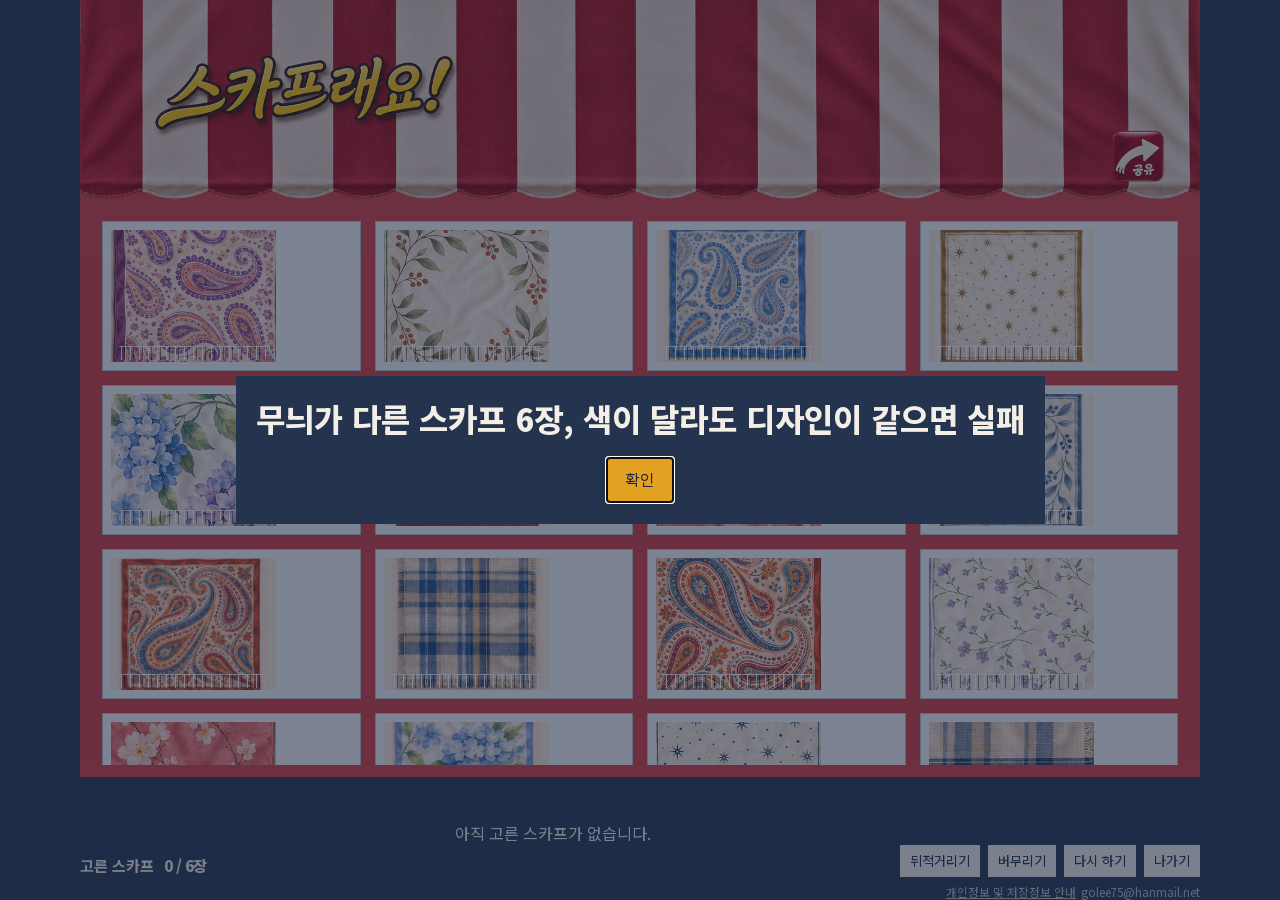
==== index.html @ 409aff07 "Show the scarf rule once before the first pick. Co-authored-by: Cursor <cursoragent@cursor.com>" ====
<!DOCTYPE html>
<html lang="ko">
<head>
  <meta charset="utf-8">
  <meta name="viewport" content="width=device-width, initial-scale=1">
  <title>스카프래요! 게임</title>
  <link rel="stylesheet" href="css/style.css">
</head>
<body data-hide-caption="color">
  <main class="table">
    <header class="intro">
      <button type="button" id="offer" aria-label="공유"><img src="images/share.png" alt=""></button>
      <div class="status">
        <p id="hint" class="hint" aria-live="polite"></p>
      </div>
    </header>

    <div id="grid" class="grid" role="group" aria-label="스카프 선택"></div>
  </main>

  <section class="tray" aria-label="선택한 스카프">
    <div id="result" class="result" aria-live="polite">
      <p id="result-title" class="result-title"></p>
      <p id="vendor-line" class="vendor-line"></p>
      <p id="dup-list" class="dup-list"></p>
    </div>
    <p id="notice" class="notice" aria-live="polite"></p>
    <div class="tray-row">
      <div class="tray-head">
        <h2 class="tray-title">고른 스카프</h2>
        <p id="count" class="count" aria-live="polite">0 / 6장</p>
      </div>
      <div id="tray" class="tray-list"></div>
      <div class="actions">
        <button type="button" id="rummage">뒤적거리기</button>
        <button type="button" id="pile">버무리기</button>
        <button type="button" id="retry">다시 하기</button>
        <button type="button" id="leave">나가기</button>
      </div>
    </div>
    <p class="page-mark"><a href="안내.html">개인정보 및 저장정보 안내</a><span>golee75@hanmail.net</span><span id="visit-count"></span></p>
  </section>

  <dialog id="rule-modal" aria-labelledby="rule-modal-message">
    <p id="rule-modal-message">무늬가 다른 스카프 6장, 색이 달라도 디자인이 같으면 실패</p>
    <button type="button" id="rule-modal-close">확인</button>
  </dialog>

  <dialog id="result-modal" aria-labelledby="result-modal-message">
    <p id="result-modal-message"></p>
    <button type="button" id="result-modal-close">확인</button>
  </dialog>

  <dialog id="note-modal" aria-labelledby="note-modal-message">
    <p id="note-modal-message"></p>
    <div class="note-actions">
      <button type="button" id="note-stay">확인</button>
      <button type="button" id="note-leave" hidden>다음에 올게요</button>
    </div>
  </dialog>

  <script src="js/data.js"></script>
  <script src="js/game.js"></script>
  <script src="js/main.js"></script>
</body>
</html>
---- css/style.css ----
:root {
  --ink: #1a2744;
  --indigo: #24344f;
  --linen: #d23b3b;
  --paper: #f4f7f4;
  --saffron: #e2a120;
  --saffron-deep: #8a5e0a;
  --madder: #b4332a;
  --pass: #1f6b45;
  --focus: #1a2744;
  --tray-focus: #f4c95d;
}

* { box-sizing: border-box; }

@font-face {
  font-family: "Noto Sans KR";
  src: url("../fonts/NotoSansKR-VF.ttf") format("truetype");
  font-weight: 100 900;
  font-display: swap;
}

html,
body { height: 100%; }

body {
  margin: 0;
  height: 100dvh;
  display: flex;
  flex-direction: column;
  overflow: hidden;
  background: var(--indigo);
  color: var(--ink);
  font-family: "Noto Sans KR", sans-serif;
  line-height: 1.45;
}

button { font: inherit; }

.table {
  width: min(1120px, 100%);
  margin: 0 auto;
  padding: 0 22px 12px;
  background: var(--linen);
  flex: 1 1 auto;
  min-height: 0;
  display: flex;
  flex-direction: column;
  overflow: hidden;
}

h1 {
  margin: 0.575em 0 0;
  font-size: clamp(1.8rem, 3vw, 2.6rem);
  font-weight: 800;
  letter-spacing: -0.04em;
  line-height: 1.15;
}

.count {
  margin: 0;
  font-size: 0.95rem;
  font-weight: 800;
  letter-spacing: -0.04em;
  line-height: 1;
  font-variant-numeric: tabular-nums;
}

.status { min-height: 0; }

.hint:empty { display: none; }

.hint,
.notice {
  margin: 8px 0 0;
}

.notice {
  min-height: 1.4em;
  margin: 0 0 8px;
  color: #ffb4ae;
  font-weight: 700;
}

.notice:empty { display: none; }

.intro {
  position: relative;
  flex: 0 0 auto;
  margin: 0 -22px 0;
}

#offer {
  position: absolute;
  z-index: 1;
  right: 3.2%;
  top: auto;
  bottom: 10%;
  width: 52px;
  height: 52px;
  min-height: 0;
  padding: 0;
  border: 0;
  background: transparent;
  line-height: 0;
  cursor: pointer;
}

#offer img {
  display: block;
  width: 100%;
  height: 100%;
}

#offer:focus-visible {
  outline: 3px solid var(--focus);
  outline-offset: 2px;
}

.intro::before {
  content: "";
  display: block;
  aspect-ratio: 2099 / 380;
  background: url("../images/top1.png") center / 100% 100% no-repeat;
}

.grid {
  display: grid;
  grid-template-columns: repeat(2, minmax(0, 1fr));
  gap: 14px;
  margin-top: 18px;
  flex: 1 1 auto;
  min-height: 0;
  overflow: auto;
}

.grid.is-piled {
  display: block;
  position: relative;
}

.grid.is-sliding {
  overflow: visible;
}

.grid.is-piled .scarf-card {
  position: absolute;
  width: 42%;
  max-width: 240px;
}

.scarf-card {
  display: flex;
  flex-direction: column;
  gap: 8px;
  width: 100%;
  margin: 0;
  padding: 8px;
  border: 1px solid rgba(26, 39, 68, 0.28);
  background: var(--paper);
  color: inherit;
  text-align: left;
  cursor: pointer;
  box-shadow: inset 0 0 0 0 transparent;
}

.scarf-card:focus-visible,
.actions button:focus-visible {
  outline: 3px solid var(--focus);
  outline-offset: 3px;
}

.scarf-card[aria-pressed="true"] {
  background: #fff4d6;
  box-shadow: inset 0 0 0 3px var(--saffron);
}

.scarf-card.is-duplicate {
  background: #fdeceb;
  box-shadow: inset 0 0 0 3px var(--madder);
}

.scarf-card:disabled {
  cursor: default;
}

.scarf-face {
  position: relative;
  display: block;
  min-height: 132px;
  aspect-ratio: 5 / 4;
  background-color: var(--scarf-color);
  overflow: hidden;
  box-shadow:
    inset 0 0 0 5px rgba(255, 255, 255, 0.28),
    inset 0 0 0 7px rgba(0, 0, 0, 0.22);
}

.scarf-face::before {
  content: "";
  position: absolute;
  inset: 8px 8px 18px;
  border: 1px dashed rgba(255, 255, 255, 0.72);
  box-shadow: 0 0 0 1px rgba(0, 0, 0, 0.22);
  background-image:
    linear-gradient(115deg, transparent 0 42%, rgba(255, 255, 255, 0.16) 42% 46%, transparent 46% 100%),
    repeating-linear-gradient(90deg, rgba(255, 255, 255, 0.08) 0 1px, transparent 1px 3px),
    repeating-linear-gradient(0deg, rgba(0, 0, 0, 0.06) 0 1px, transparent 1px 3px);
  pointer-events: none;
}

.scarf-face::after {
  content: "";
  position: absolute;
  left: 8px;
  right: 8px;
  bottom: 2px;
  height: 14px;
  background:
    linear-gradient(rgba(255, 255, 255, 0.8), rgba(255, 255, 255, 0.8)) top / 100% 1px no-repeat,
    repeating-linear-gradient(
      90deg,
      transparent 0 2px,
      rgba(255, 255, 255, 0.92) 2px 3px,
      transparent 3px 5px,
      rgba(0, 0, 0, 0.45) 5px 6px,
      transparent 6px 9px
    );
  pointer-events: none;
}

.scarf-face img {
  position: absolute;
  inset: 0;
  width: 100%;
  height: 100%;
  object-fit: cover;
}

.scarf-face img[data-turn="90"] { transform: rotate(90deg) scale(1.3); }
.scarf-face img[data-turn="180"] { transform: rotate(180deg); }
.scarf-face img[data-turn="270"] { transform: rotate(270deg) scale(1.3); }

.scarf-face[data-design]:has(img) {
  background-image: none;
}

.check {
  position: absolute;
  top: 8px;
  right: 8px;
  z-index: 2;
  width: 28px;
  height: 28px;
  display: none;
  place-items: center;
  background: var(--saffron);
  color: var(--ink);
  font-weight: 800;
  line-height: 28px;
  text-align: center;
}

.scarf-card[aria-pressed="true"] .check { display: grid; }

.scarf-meta { display: block; }

.scarf-color {
  font-size: 0.95rem;
  font-weight: 700;
}

.dup-flag {
  color: var(--madder);
  font-size: 0.92rem;
  font-weight: 800;
}

.scarf-face[data-design="stripe"] {
  background-image: repeating-linear-gradient(
    90deg,
    rgba(255, 255, 255, 0.5) 0 12px,
    rgba(0, 0, 0, 0.22) 12px 24px
  );
}

.scarf-face[data-design="wave"] {
  background-image:
    radial-gradient(ellipse 120% 46% at 50% 18%, rgba(255, 255, 255, 0.55) 0 42%, transparent 44%),
    radial-gradient(ellipse 120% 46% at 50% 52%, rgba(255, 255, 255, 0.4) 0 42%, transparent 44%),
    radial-gradient(ellipse 120% 46% at 50% 86%, rgba(0, 0, 0, 0.2) 0 42%, transparent 44%);
}

.scarf-face[data-design="dot"] {
  background-image: radial-gradient(circle, rgba(255, 255, 255, 0.85) 2.5px, transparent 3.2px);
  background-size: 16px 16px;
}

.scarf-face[data-design="check"] {
  background-image:
    repeating-linear-gradient(0deg, rgba(255, 255, 255, 0.45) 0 16px, transparent 16px 32px),
    repeating-linear-gradient(90deg, rgba(0, 0, 0, 0.22) 0 16px, transparent 16px 32px);
}

.scarf-face[data-design="floral"] {
  background-image:
    radial-gradient(circle at 22% 28%, rgba(255, 255, 255, 0.8) 0 9px, transparent 11px),
    radial-gradient(circle at 72% 34%, rgba(255, 255, 255, 0.75) 0 13px, transparent 15px),
    radial-gradient(circle at 38% 74%, rgba(255, 255, 255, 0.7) 0 11px, transparent 13px),
    radial-gradient(circle at 78% 78%, rgba(0, 0, 0, 0.25) 0 8px, transparent 10px);
}

.scarf-face[data-design="leaf"] {
  background-image: repeating-linear-gradient(
    118deg,
    rgba(255, 255, 255, 0.5) 0 8px,
    transparent 8px 16px,
    rgba(0, 0, 0, 0.2) 16px 20px
  );
}

.scarf-face[data-design="diamond"] {
  background-image:
    repeating-linear-gradient(45deg, transparent 0 12px, rgba(255, 255, 255, 0.55) 12px 14px, transparent 14px 26px),
    repeating-linear-gradient(-45deg, transparent 0 12px, rgba(0, 0, 0, 0.28) 12px 14px, transparent 14px 26px);
}

.scarf-face[data-design="arc"] {
  background-image: repeating-radial-gradient(
    circle at 0 100%,
    transparent 0 7px,
    rgba(255, 255, 255, 0.65) 7px 9px,
    transparent 9px 16px
  );
}

.scarf-face[data-design="ring"] {
  background-image: repeating-radial-gradient(
    circle at 50% 50%,
    transparent 0 8px,
    rgba(255, 255, 255, 0.7) 8px 11px,
    transparent 11px 20px
  );
}

.scarf-face[data-design="cross"] {
  background-image:
    repeating-linear-gradient(0deg, transparent 0 16px, rgba(255, 255, 255, 0.6) 16px 20px, transparent 20px 36px),
    repeating-linear-gradient(90deg, transparent 0 16px, rgba(0, 0, 0, 0.28) 16px 20px, transparent 20px 36px);
}

.scarf-face[data-design="scale"] {
  background-image:
    radial-gradient(circle at 15% 25%, rgba(255, 255, 255, 0.6) 0 16px, transparent 18px),
    radial-gradient(circle at 65% 25%, rgba(255, 255, 255, 0.45) 0 16px, transparent 18px),
    radial-gradient(circle at 40% 58%, rgba(0, 0, 0, 0.22) 0 16px, transparent 18px),
    radial-gradient(circle at 90% 58%, rgba(255, 255, 255, 0.45) 0 16px, transparent 18px),
    radial-gradient(circle at 15% 90%, rgba(255, 255, 255, 0.4) 0 16px, transparent 18px);
}

.scarf-face[data-design="hstripe"] {
  background-image: repeating-linear-gradient(
    0deg,
    rgba(255, 255, 255, 0.5) 0 10px,
    rgba(0, 0, 0, 0.22) 10px 20px
  );
}

.scarf-face[data-design="speck"] {
  background-image: radial-gradient(circle, rgba(255, 255, 255, 0.9) 1.2px, transparent 1.8px);
  background-size: 8px 8px;
}

.scarf-face[data-design="ripple"] {
  background-image:
    radial-gradient(ellipse 130% 28% at 50% 12%, rgba(255, 255, 255, 0.55) 0 40%, transparent 42%),
    radial-gradient(ellipse 130% 28% at 50% 38%, rgba(255, 255, 255, 0.35) 0 40%, transparent 42%),
    radial-gradient(ellipse 130% 28% at 50% 64%, rgba(0, 0, 0, 0.18) 0 40%, transparent 42%),
    radial-gradient(ellipse 130% 28% at 50% 90%, rgba(255, 255, 255, 0.4) 0 40%, transparent 42%);
}

.scarf-face[data-design="slash"] {
  background-image: repeating-linear-gradient(
    45deg,
    rgba(255, 255, 255, 0.55) 0 8px,
    rgba(0, 0, 0, 0.2) 8px 16px
  );
}

.scarf-face[data-design="brick"] {
  background-image:
    linear-gradient(rgba(0, 0, 0, 0.28) 2px, transparent 2px),
    linear-gradient(90deg, rgba(255, 255, 255, 0.5) 2px, transparent 2px);
  background-size: 28px 16px, 28px 16px;
  background-position: 0 0, 14px 8px;
}

.tray {
  position: static;
  flex: 0 0 auto;
  z-index: 2;
  background: var(--indigo);
  color: #f4efe6;
  padding: 14px max(18px, calc((100vw - 1120px) / 2)) var(--shelf-bottom, 0px);
}

.tray-head {
  display: flex;
  align-items: baseline;
  gap: 10px;
}

.tray-title {
  margin: 0;
  font-size: 0.95rem;
  font-weight: 700;
}

.tray-row {
  display: flex;
  flex-direction: column;
  gap: 12px;
}

.page-mark {
  margin: 8px 0 0;
  text-align: right;
  font-size: 0.72rem;
  font-weight: 400;
  line-height: 1.3;
  color: rgba(244, 239, 230, 0.72);
}

.page-mark a {
  color: inherit;
  margin-right: 0.45em;
}

.page-mark span + span:not(:empty) {
  margin-left: 0.45em;
}

.tray-list {
  display: flex;
  gap: 8px;
  overflow-x: auto;
  min-height: 86px;
  align-items: stretch;
}

.tray-empty {
  margin: 0;
  align-self: center;
  width: 100%;
  text-align: center;
}

.tray-empty .idle-line {
  display: block;
  margin-top: 4px;
}

.tray .scarf-card {
  width: 92px;
  flex: 0 0 auto;
  background: #f7fbf8;
  color: var(--ink);
}

.tray .scarf-face {
  min-height: 64px;
  aspect-ratio: 1;
}

.tray .scarf-face::before {
  inset: 4px 4px 10px;
}

.tray .scarf-face::after {
  left: 4px;
  right: 4px;
  bottom: 1px;
  height: 8px;
}

.result {
  min-height: 0;
}

.result-title,
.vendor-line,
.dup-list {
  margin: 0;
}

.result-title:empty,
.vendor-line:empty,
.dup-list:empty {
  display: none;
}

.result-title {
  font-size: 1.25rem;
  font-weight: 800;
}

.result.is-success .result-title { color: #b7ebc9; }
.result.is-fail .result-title { color: #ffb4ae; }

.vendor-line,
.dup-list { margin-top: 4px; }

.dup-list { font-weight: 700; }

.actions {
  display: flex;
  flex-wrap: nowrap;
  align-items: flex-start;
  gap: 8px;
  margin-bottom: calc(-32px * var(--button-drop, 0));
  transform: translateY(calc(12px * var(--button-drop, 0)));
}

.actions button {
  min-height: 32px;
  padding: 0 10px;
  border: 0;
  background: #f4efe6;
  color: var(--ink);
  font-size: 0.82rem;
  cursor: pointer;
}

.actions button:disabled {
  opacity: 0.45;
  cursor: not-allowed;
}

.tray button:focus-visible {
  outline: 3px solid var(--tray-focus);
  outline-offset: 3px;
}

@media (min-width: 640px) and (max-width: 1023px) {
  .grid { grid-template-columns: repeat(3, minmax(0, 1fr)); }
}

@media (min-width: 1024px) {
  .grid { grid-template-columns: repeat(4, minmax(0, 1fr)); }
  .tray-row {
    flex-direction: row;
    align-items: flex-end;
  }
  .tray-list { flex: 1; }
  .actions { flex: 0 0 auto; }
}

@media (max-width: 639px) {
  .table { margin: 0; padding: 0 14px 12px; }
  .actions {
    flex-wrap: nowrap;
    margin-bottom: calc(-30px * var(--button-drop, 0));
    transform: translateY(calc(12px * var(--button-drop, 0)));
  }
  .actions button {
    flex: 1 1 auto;
    min-height: 30px;
    padding: 0 6px;
    font-size: 0.75rem;
    white-space: nowrap;
  }
  #offer {
    width: 40px;
    height: 40px;
    bottom: 4%;
  }
  .tray .scarf-card { width: 104px; }
  .tray .scarf-face { min-height: 52px; }
  .tray .dup-flag {
    font-size: 0.75rem;
    white-space: nowrap;
  }
}

#result-modal,
#rule-modal,
#note-modal {
  position: fixed;
  inset: 0;
  z-index: 30;
  width: min(max-content, calc(100vw - 24px));
  max-width: calc(100vw - 24px);
  height: max-content;
  max-height: calc(100dvh - 24px);
  margin: auto;
  border: 0;
  padding: 22px 20px;
  overflow: auto;
  background: var(--indigo);
  color: #f4efe6;
  text-align: center;
}

#result-modal::backdrop,
#rule-modal::backdrop,
#note-modal::backdrop {
  background: rgba(26, 39, 68, 0.55);
}

#result-modal p,
#rule-modal p,
#note-modal p {
  margin: 0 0 16px;
  font-size: clamp(1.05rem, 4.6vw, 2rem);
  font-weight: 800;
  line-height: 1.35;
  word-break: keep-all;
  overflow-wrap: break-word;
}

#result-modal button,
#rule-modal button,
#note-modal button {
  min-height: 44px;
  padding: 0 18px;
  border: 0;
  background: var(--saffron);
  color: var(--ink);
  cursor: pointer;
}

#note-modal .note-actions {
  display: flex;
  flex-wrap: wrap;
  justify-content: center;
  gap: 8px;
}

#note-modal.is-cloth {
  width: min(92vw, calc((100dvh - 32px) * 2172 / 329));
  max-width: calc(100vw - 24px);
  aspect-ratio: 2172 / 329;
  height: auto;
  padding: 6% 14%;
  overflow: hidden;
  background: transparent url("../images/back.png") center / 100% 100% no-repeat;
  color: var(--ink);
}

#note-modal.is-cloth p {
  margin: 0;
  font-size: clamp(0.82rem, 2.4vw, 1.35rem);
}

#note-modal.is-cloth .note-actions {
  display: none;
}

@media (prefers-reduced-motion: reduce) {
  * { scroll-behavior: auto; }
}

body.sheet {
  height: auto;
  min-height: 100dvh;
  display: block;
  overflow: auto;
  background: var(--paper);
  color: var(--ink);
}

.sheet-main {
  width: min(720px, 100%);
  margin: 0 auto;
  padding: 28px 22px 48px;
}

.sheet-main h1 {
  margin: 0 0 0.8em;
  font-size: 1.45rem;
  letter-spacing: -0.03em;
}

.sheet-main h2 {
  margin: 1.4em 0 0.45em;
  font-size: 1.05rem;
}

.sheet-main p,
.sheet-main li {
  margin: 0.45em 0;
  font-size: 0.95rem;
}

.sheet-main a {
  color: var(--indigo);
}

.sheet-back {
  display: inline-block;
  margin: 0 0 1.2em;
}
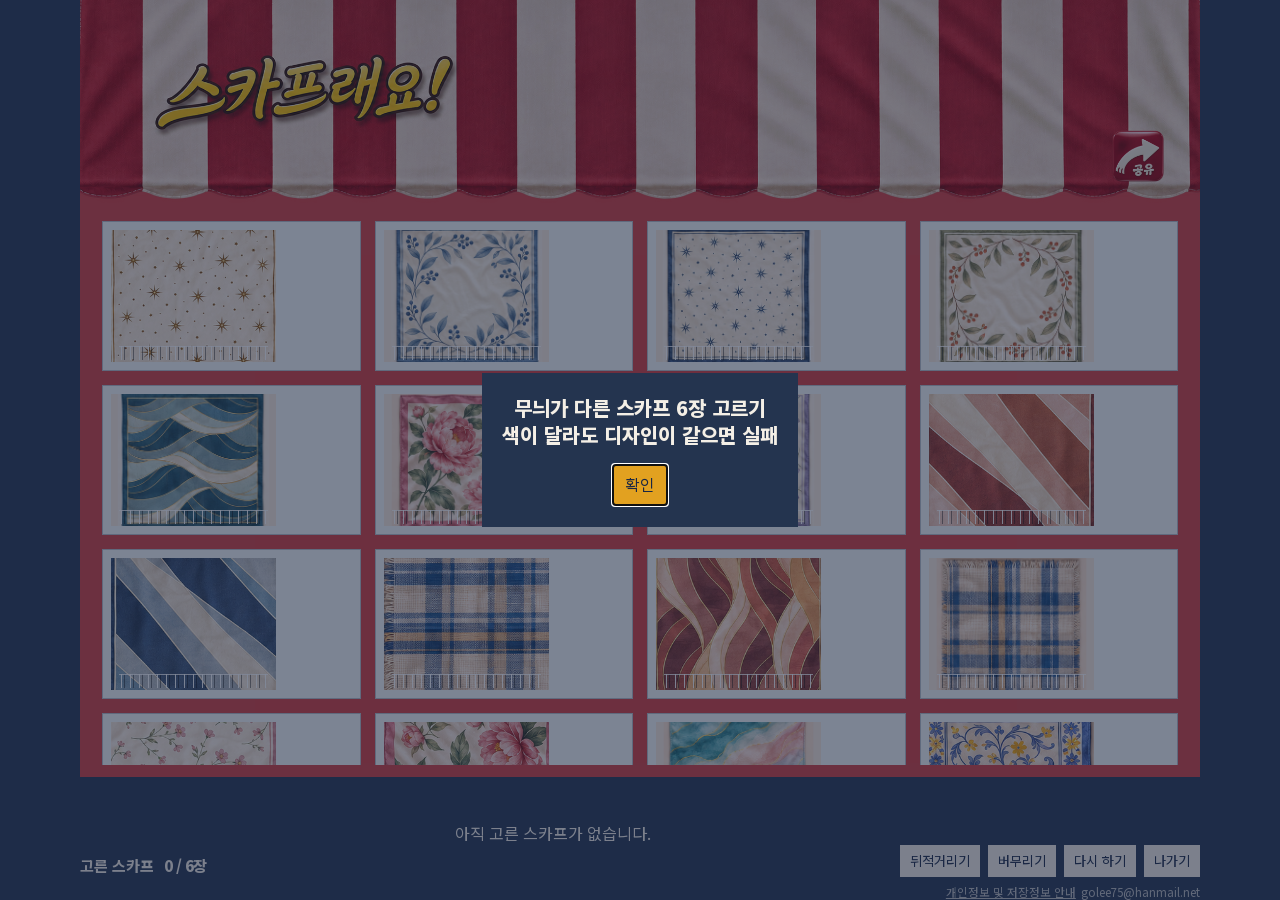
==== commit 3b1bdfae: "Scale cloth lines up and the opening rule down. Co-authored-by: Cursor <cursoragent@cursor.com>" ====
--- a/index.html
+++ b/index.html
@@ -42,7 +42,7 @@
   </section>
 
   <dialog id="rule-modal" aria-labelledby="rule-modal-message">
-    <p id="rule-modal-message">무늬가 다른 스카프 6장, 색이 달라도 디자인이 같으면 실패</p>
+    <p id="rule-modal-message">무늬가 다른 스카프 6장 고르기<br>색이 달라도 디자인이 같으면 실패</p>
     <button type="button" id="rule-modal-close">확인</button>
   </dialog>
 
--- a/css/style.css
+++ b/css/style.css
@@ -637,6 +637,7 @@
 }
 
 #note-modal.is-cloth {
+  container-type: inline-size;
   width: min(92vw, calc((100dvh - 32px) * 2172 / 329));
   max-width: calc(100vw - 24px);
   aspect-ratio: 2172 / 329;
@@ -649,7 +650,18 @@
 
 #note-modal.is-cloth p {
   margin: 0;
-  font-size: clamp(0.82rem, 2.4vw, 1.35rem);
+  font-size: clamp(1rem, 2.8cqw, 2.4rem);
+}
+
+#rule-modal p {
+  font-size: clamp(0.85rem, 2.6vw, 1.25rem);
+}
+
+#rule-modal button {
+  min-height: 0;
+  height: clamp(32px, 4.5vh, 40px);
+  padding: 0 12px;
+  font-size: clamp(0.8rem, 2.2vw, 1rem);
 }
 
 #note-modal.is-cloth .note-actions {
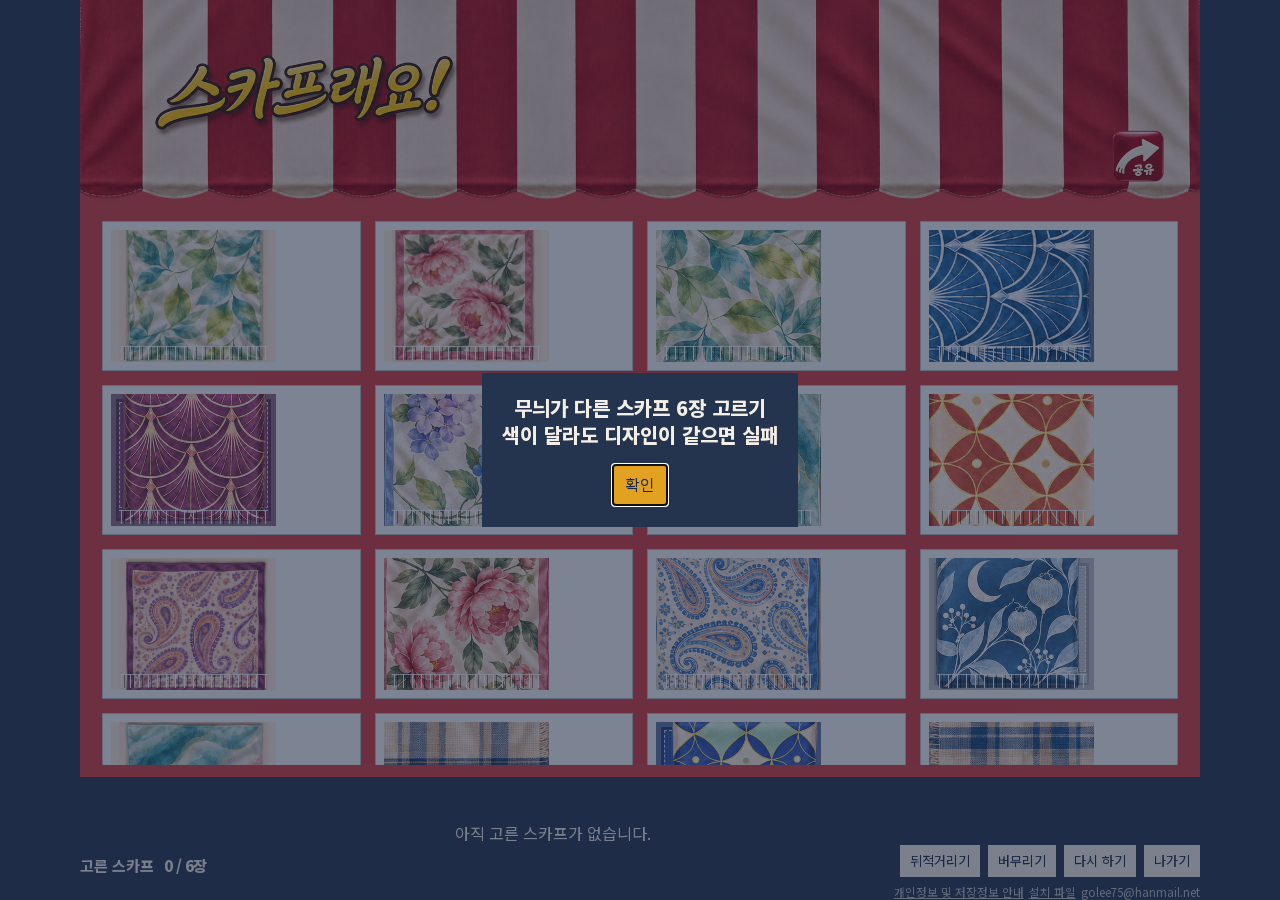
==== commit e297d8bd: "Show checkout before the shopkeeper line and link the install file. A cleared tray gets a short note" ====
--- a/index.html
+++ b/index.html
@@ -38,7 +38,7 @@
         <button type="button" id="leave">나가기</button>
       </div>
     </div>
-    <p class="page-mark"><a href="안내.html">개인정보 및 저장정보 안내</a><span>golee75@hanmail.net</span><span id="visit-count"></span></p>
+    <p class="page-mark"><a href="안내.html">개인정보 및 저장정보 안내</a><a id="install" href="https://scarfgame.vercel.app/scarf-20261110-085141.apk">설치 파일</a><span>golee75@hanmail.net</span><span id="visit-count"></span></p>
   </section>
 
   <dialog id="rule-modal" aria-labelledby="rule-modal-message">
--- a/css/style.css
+++ b/css/style.css
@@ -636,23 +636,6 @@
   gap: 8px;
 }
 
-#note-modal.is-cloth {
-  container-type: inline-size;
-  width: min(92vw, calc((100dvh - 32px) * 2172 / 329));
-  max-width: calc(100vw - 24px);
-  aspect-ratio: 2172 / 329;
-  height: auto;
-  padding: 6% 14%;
-  overflow: hidden;
-  background: transparent url("../images/back.png") center / 100% 100% no-repeat;
-  color: var(--ink);
-}
-
-#note-modal.is-cloth p {
-  margin: 0;
-  font-size: clamp(1rem, 2.8cqw, 2.4rem);
-}
-
 #rule-modal p {
   font-size: clamp(0.85rem, 2.6vw, 1.25rem);
 }
@@ -662,10 +645,6 @@
   height: clamp(32px, 4.5vh, 40px);
   padding: 0 12px;
   font-size: clamp(0.8rem, 2.2vw, 1rem);
-}
-
-#note-modal.is-cloth .note-actions {
-  display: none;
 }
 
 @media (prefers-reduced-motion: reduce) {
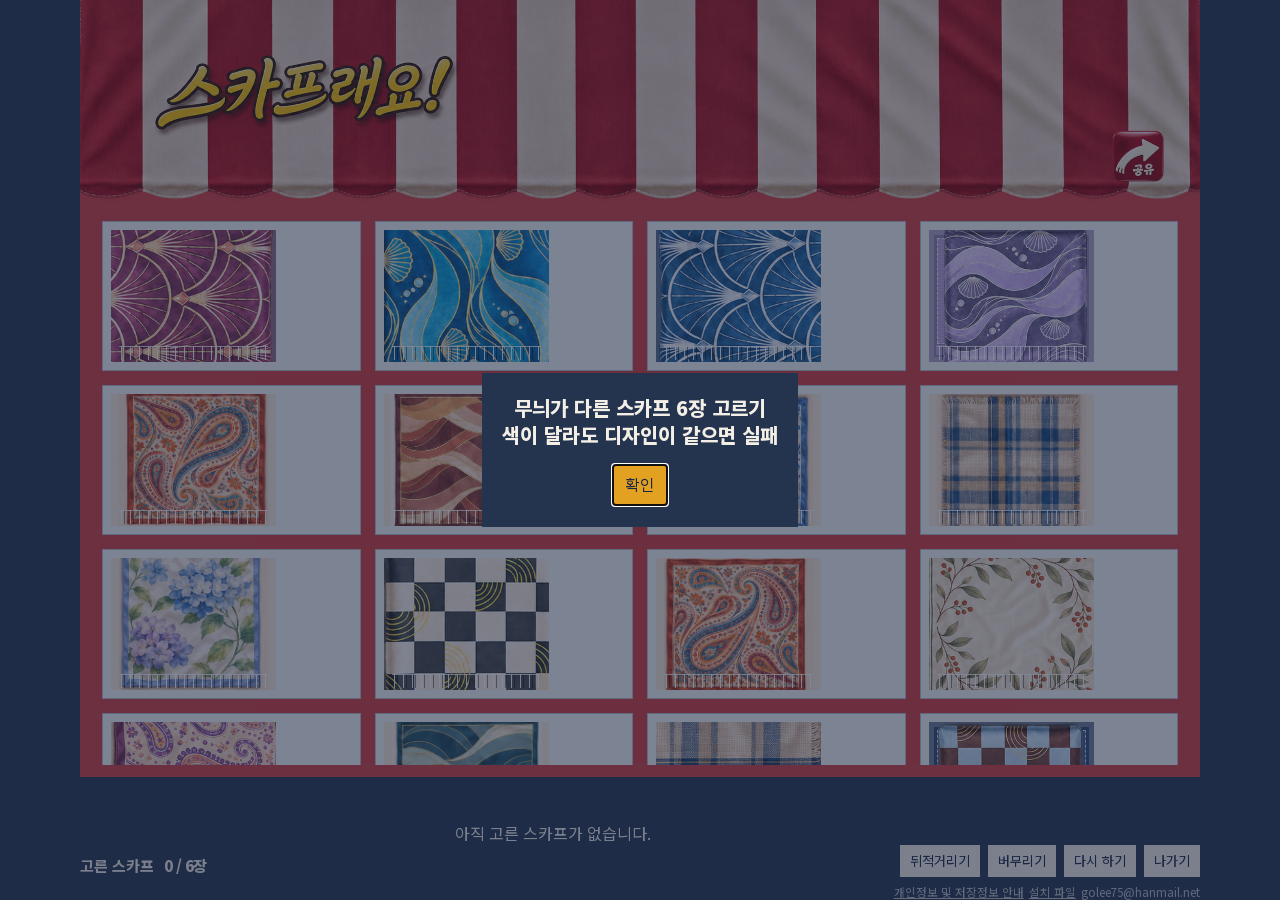
==== commit 3fbc455f: "Let the checkout line move on by itself. The success note waits two seconds, then shows the shopkeep" ====
--- a/index.html
+++ b/index.html
@@ -38,7 +38,7 @@
         <button type="button" id="leave">나가기</button>
       </div>
     </div>
-    <p class="page-mark"><a href="안내.html">개인정보 및 저장정보 안내</a><a id="install" href="https://scarfgame.vercel.app/scarf-20261110-085141.apk">설치 파일</a><span>golee75@hanmail.net</span><span id="visit-count"></span></p>
+    <p class="page-mark"><a href="안내.html">개인정보 및 저장정보 안내</a><a id="install" href="https://scarfgame.vercel.app/scarf-20261110-093931.apk">설치 파일</a><span>golee75@hanmail.net</span><span id="visit-count"></span></p>
   </section>
 
   <dialog id="rule-modal" aria-labelledby="rule-modal-message">
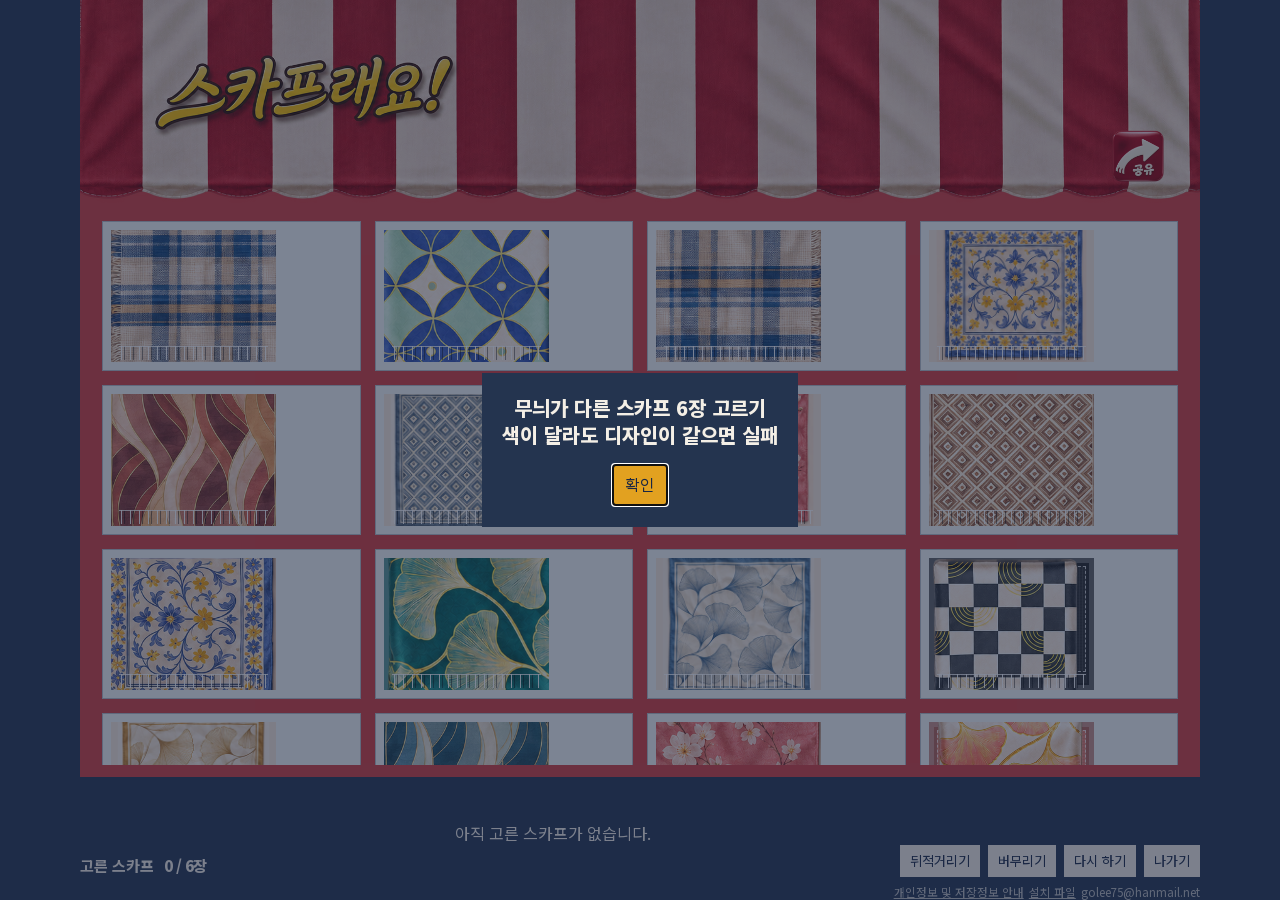
==== commit ac10e741: "Show a person under the shelf for each open page. Co-authored-by: Cursor <cursoragent@cursor.com>" ====
--- a/index.html
+++ b/index.html
@@ -16,6 +16,7 @@
     </header>
 
     <div id="grid" class="grid" role="group" aria-label="스카프 선택"></div>
+    <div id="aisle" class="aisle" hidden></div>
   </main>
 
   <section class="tray" aria-label="선택한 스카프">
@@ -38,7 +39,7 @@
         <button type="button" id="leave">나가기</button>
       </div>
     </div>
-    <p class="page-mark"><a href="안내.html">개인정보 및 저장정보 안내</a><a id="install" href="https://scarfgame.vercel.app/scarf-20261110-093931.apk">설치 파일</a><span>golee75@hanmail.net</span><span id="visit-count"></span></p>
+    <p class="page-mark"><a href="안내.html">개인정보 및 저장정보 안내</a><a id="install" href="https://scarfgame.vercel.app/scarf-20261122-203928.apk">설치 파일</a><span>golee75@hanmail.net</span><span id="visit-count"></span></p>
   </section>
 
   <dialog id="rule-modal" aria-labelledby="rule-modal-message">
--- a/css/style.css
+++ b/css/style.css
@@ -141,6 +141,54 @@
 
 .grid.is-sliding {
   overflow: visible;
+}
+
+.aisle {
+  flex: 0 0 auto;
+  display: flex;
+  align-items: flex-end;
+  gap: 8px;
+  margin: 8px 0 0;
+}
+
+.aisle[hidden] { display: none; }
+
+.aisle-person {
+  position: relative;
+  width: 18px;
+  height: 28px;
+  flex: 0 0 auto;
+}
+
+.aisle-person::before {
+  content: "";
+  position: absolute;
+  left: 3px;
+  top: 0;
+  width: 12px;
+  height: 12px;
+  border-radius: 50%;
+  background: var(--paper);
+}
+
+.aisle-person::after {
+  content: "";
+  position: absolute;
+  left: 0;
+  bottom: 0;
+  width: 18px;
+  height: 14px;
+  border-radius: 8px 8px 3px 3px;
+  background: var(--saffron);
+}
+
+.aisle-more {
+  margin: 0 0 2px;
+  color: var(--paper);
+  font-size: 0.85rem;
+  font-weight: 800;
+  font-variant-numeric: tabular-nums;
+  line-height: 1;
 }
 
 .grid.is-piled .scarf-card {
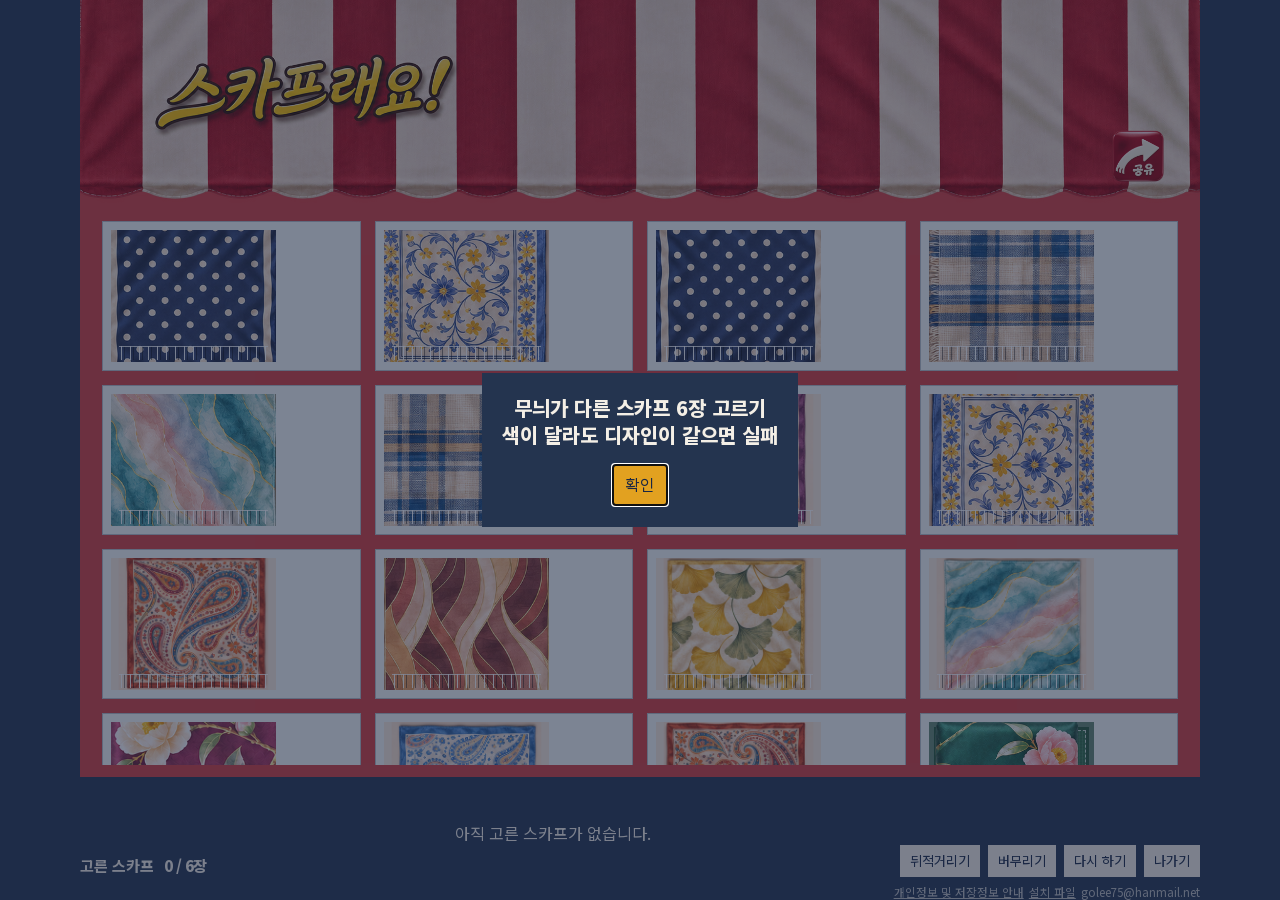
==== commit 8bc8f421: "Draw taller shelf figures with two outlines. Co-authored-by: Cursor <cursoragent@cursor.com>" ====
--- a/index.html
+++ b/index.html
@@ -39,7 +39,7 @@
         <button type="button" id="leave">나가기</button>
       </div>
     </div>
-    <p class="page-mark"><a href="안내.html">개인정보 및 저장정보 안내</a><a id="install" href="https://scarfgame.vercel.app/scarf-20261122-203928.apk">설치 파일</a><span>golee75@hanmail.net</span><span id="visit-count"></span></p>
+    <p class="page-mark"><a href="안내.html">개인정보 및 저장정보 안내</a><a id="install" href="https://scarfgame.vercel.app/scarf-20261122-205706.apk">설치 파일</a><span>golee75@hanmail.net</span><span id="visit-count"></span></p>
   </section>
 
   <dialog id="rule-modal" aria-labelledby="rule-modal-message">
--- a/css/style.css
+++ b/css/style.css
@@ -147,7 +147,7 @@
   flex: 0 0 auto;
   display: flex;
   align-items: flex-end;
-  gap: 8px;
+  gap: 4px;
   margin: 8px 0 0;
 }
 
@@ -155,40 +155,97 @@
 
 .aisle-person {
   position: relative;
-  width: 18px;
-  height: 28px;
+  width: 28px;
+  height: 46px;
   flex: 0 0 auto;
 }
 
-.aisle-person::before {
-  content: "";
+.aisle-head,
+.aisle-arm,
+.aisle-shoulder,
+.aisle-body,
+.aisle-leg,
+.aisle-hem {
   position: absolute;
-  left: 3px;
+  display: block;
+}
+
+.aisle-head {
+  left: 32%;
   top: 0;
-  width: 12px;
-  height: 12px;
+  width: 36%;
+  height: 24%;
   border-radius: 50%;
   background: var(--paper);
 }
 
-.aisle-person::after {
-  content: "";
-  position: absolute;
-  left: 0;
+.aisle-arm {
+  top: 28%;
+  width: 14%;
+  height: 30%;
+  border-radius: 40%;
+  background: var(--paper);
+}
+
+.aisle-arm-left { left: 4%; }
+
+.aisle-arm-right { right: 4%; }
+
+.aisle-shoulder {
+  left: 16%;
+  top: 24%;
+  width: 68%;
+  height: 16%;
+  border-radius: 40%;
+  background: var(--saffron);
+}
+
+.aisle-body {
+  left: 30%;
+  top: 32%;
+  width: 40%;
+  height: 24%;
+  border-radius: 30% 30% 16% 16%;
+  background: var(--saffron);
+}
+
+.aisle-leg {
   bottom: 0;
-  width: 18px;
-  height: 14px;
-  border-radius: 8px 8px 3px 3px;
+  width: 16%;
+  height: 40%;
+  border-radius: 30% 30% 20% 20%;
   background: var(--saffron);
 }
 
+.aisle-leg-left { left: 30%; }
+
+.aisle-leg-right { right: 30%; }
+
+.aisle-hem {
+  left: 2%;
+  bottom: 0;
+  width: 96%;
+  height: 48%;
+  background: var(--saffron);
+  clip-path: polygon(20% 0, 80% 0, 100% 100%, 0 100%);
+}
+
 .aisle-more {
-  margin: 0 0 2px;
+  margin: 0 0 4px;
   color: var(--paper);
-  font-size: 0.85rem;
+  font-size: 0.95rem;
   font-weight: 800;
   font-variant-numeric: tabular-nums;
   line-height: 1;
+}
+
+@media (min-width: 640px) {
+  .aisle { gap: 8px; }
+
+  .aisle-person {
+    width: 40px;
+    height: 64px;
+  }
 }
 
 .grid.is-piled .scarf-card {
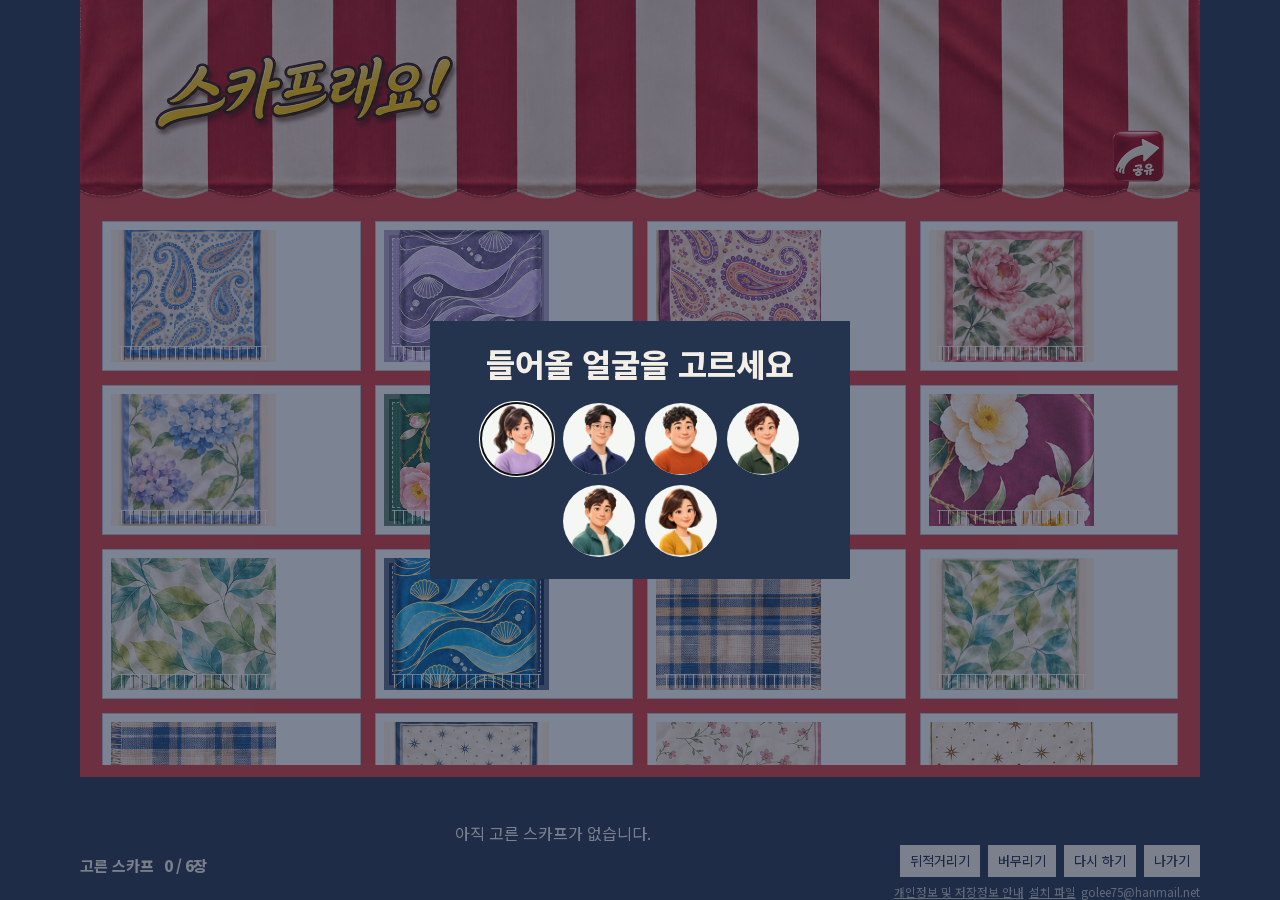
==== commit 1a250b4b: "Let a chosen face stand under the shelf. Co-authored-by: Cursor <cursoragent@cursor.com>" ====
--- a/index.html
+++ b/index.html
@@ -39,8 +39,13 @@
         <button type="button" id="leave">나가기</button>
       </div>
     </div>
-    <p class="page-mark"><a href="안내.html">개인정보 및 저장정보 안내</a><a id="install" href="https://scarfgame.vercel.app/scarf-20261122-205706.apk">설치 파일</a><span>golee75@hanmail.net</span><span id="visit-count"></span></p>
+    <p class="page-mark"><a href="안내.html">개인정보 및 저장정보 안내</a><a id="install" href="https://scarfgame.vercel.app/scarf-20261122-211611.apk">설치 파일</a><span>golee75@hanmail.net</span><span id="visit-count"></span></p>
   </section>
+
+  <dialog id="face-modal" aria-labelledby="face-modal-message">
+    <p id="face-modal-message">들어올 얼굴을 고르세요</p>
+    <div id="face-picks" class="face-picks"></div>
+  </dialog>
 
   <dialog id="rule-modal" aria-labelledby="rule-modal-message">
     <p id="rule-modal-message">무늬가 다른 스카프 6장 고르기<br>색이 달라도 디자인이 같으면 실패</p>
--- a/css/style.css
+++ b/css/style.css
@@ -146,92 +146,49 @@
 .aisle {
   flex: 0 0 auto;
   display: flex;
+  flex-wrap: wrap;
   align-items: flex-end;
   gap: 4px;
   margin: 8px 0 0;
+  padding-top: 26px;
 }
 
 .aisle[hidden] { display: none; }
 
 .aisle-person {
   position: relative;
-  width: 28px;
-  height: 46px;
+  width: 44px;
+  height: 44px;
   flex: 0 0 auto;
 }
 
-.aisle-head,
-.aisle-arm,
-.aisle-shoulder,
-.aisle-body,
-.aisle-leg,
-.aisle-hem {
+.aisle-photo {
+  display: block;
+  width: 100%;
+  height: 100%;
+  border-radius: 50%;
+  object-fit: cover;
+  object-position: center 18%;
+  background: var(--paper);
+}
+
+.aisle-bubble {
   position: absolute;
-  display: block;
-}
-
-.aisle-head {
-  left: 32%;
-  top: 0;
-  width: 36%;
-  height: 24%;
-  border-radius: 50%;
+  left: 50%;
+  bottom: calc(100% + 4px);
+  transform: translateX(-50%);
+  padding: 1px 6px;
+  border-radius: 8px;
   background: var(--paper);
-}
-
-.aisle-arm {
-  top: 28%;
-  width: 14%;
-  height: 30%;
-  border-radius: 40%;
-  background: var(--paper);
-}
-
-.aisle-arm-left { left: 4%; }
-
-.aisle-arm-right { right: 4%; }
-
-.aisle-shoulder {
-  left: 16%;
-  top: 24%;
-  width: 68%;
-  height: 16%;
-  border-radius: 40%;
-  background: var(--saffron);
-}
-
-.aisle-body {
-  left: 30%;
-  top: 32%;
-  width: 40%;
-  height: 24%;
-  border-radius: 30% 30% 16% 16%;
-  background: var(--saffron);
-}
-
-.aisle-leg {
-  bottom: 0;
-  width: 16%;
-  height: 40%;
-  border-radius: 30% 30% 20% 20%;
-  background: var(--saffron);
-}
-
-.aisle-leg-left { left: 30%; }
-
-.aisle-leg-right { right: 30%; }
-
-.aisle-hem {
-  left: 2%;
-  bottom: 0;
-  width: 96%;
-  height: 48%;
-  background: var(--saffron);
-  clip-path: polygon(20% 0, 80% 0, 100% 100%, 0 100%);
+  color: var(--ink);
+  font-size: 0.75rem;
+  font-weight: 800;
+  line-height: 1.3;
+  white-space: nowrap;
 }
 
 .aisle-more {
-  margin: 0 0 4px;
+  margin: 0 0 8px;
   color: var(--paper);
   font-size: 0.95rem;
   font-weight: 800;
@@ -243,8 +200,8 @@
   .aisle { gap: 8px; }
 
   .aisle-person {
-    width: 40px;
-    height: 64px;
+    width: 56px;
+    height: 56px;
   }
 }
 
@@ -689,7 +646,8 @@
 
 #result-modal,
 #rule-modal,
-#note-modal {
+#note-modal,
+#face-modal {
   position: fixed;
   inset: 0;
   z-index: 30;
@@ -708,13 +666,15 @@
 
 #result-modal::backdrop,
 #rule-modal::backdrop,
-#note-modal::backdrop {
+#note-modal::backdrop,
+#face-modal::backdrop {
   background: rgba(26, 39, 68, 0.55);
 }
 
 #result-modal p,
 #rule-modal p,
-#note-modal p {
+#note-modal p,
+#face-modal p {
   margin: 0 0 16px;
   font-size: clamp(1.05rem, 4.6vw, 2rem);
   font-weight: 800;
@@ -725,7 +685,8 @@
 
 #result-modal button,
 #rule-modal button,
-#note-modal button {
+#note-modal button,
+#face-modal button {
   min-height: 44px;
   padding: 0 18px;
   border: 0;
@@ -750,6 +711,35 @@
   height: clamp(32px, 4.5vh, 40px);
   padding: 0 12px;
   font-size: clamp(0.8rem, 2.2vw, 1rem);
+}
+
+#face-modal {
+  width: min(420px, calc(100vw - 24px));
+}
+
+.face-picks {
+  display: flex;
+  flex-wrap: wrap;
+  justify-content: center;
+  gap: 10px;
+}
+
+#face-modal .face-pick {
+  width: 72px;
+  height: 72px;
+  min-height: 0;
+  padding: 0;
+  border-radius: 50%;
+  overflow: hidden;
+  background: var(--paper);
+}
+
+#face-modal .face-pick img {
+  display: block;
+  width: 100%;
+  height: 100%;
+  object-fit: cover;
+  object-position: center 18%;
 }
 
 @media (prefers-reduced-motion: reduce) {
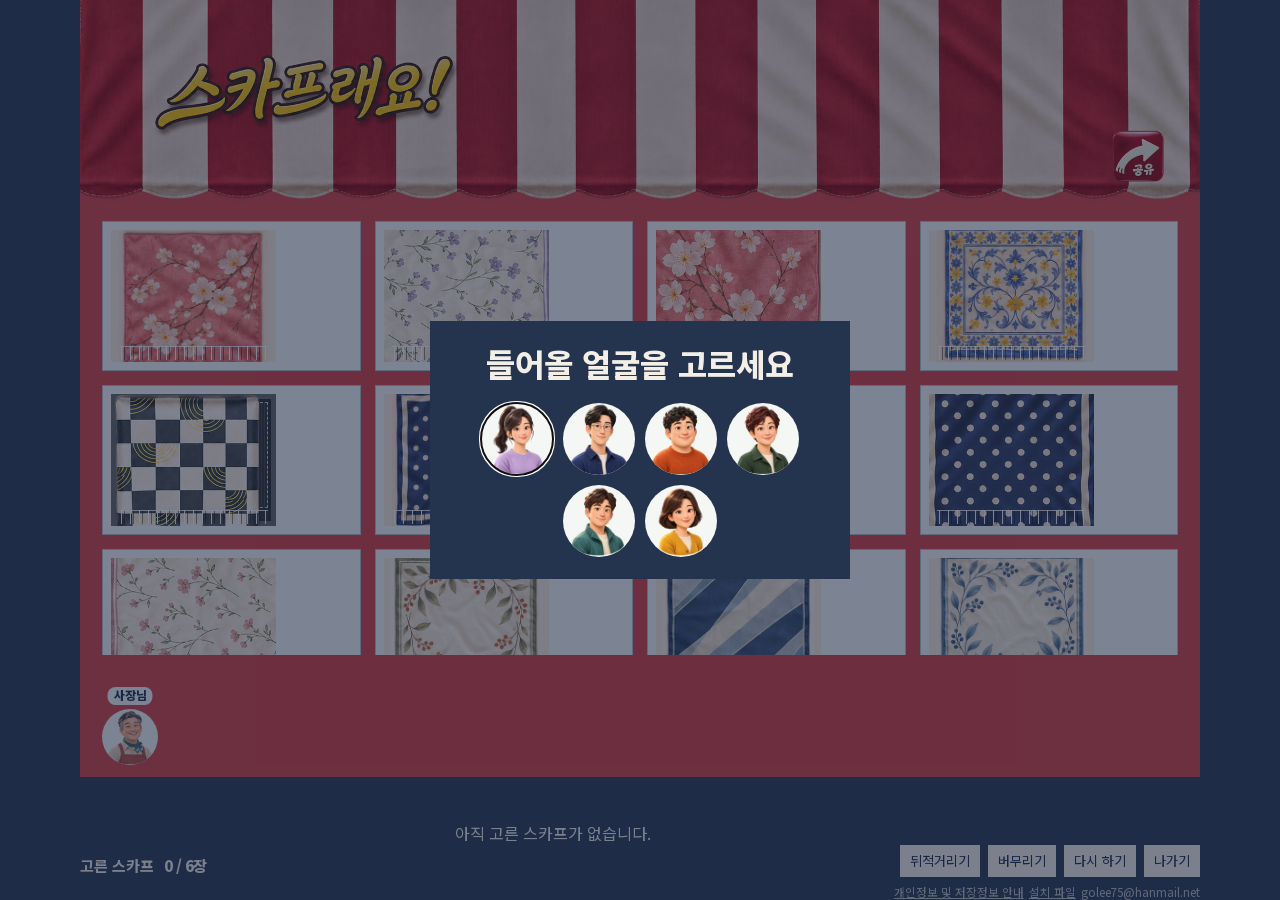
==== commit 54b870b4: "Put the shopkeeper at the left of the aisle. Co-authored-by: Cursor <cursoragent@cursor.com>" ====
--- a/index.html
+++ b/index.html
@@ -39,7 +39,7 @@
         <button type="button" id="leave">나가기</button>
       </div>
     </div>
-    <p class="page-mark"><a href="안내.html">개인정보 및 저장정보 안내</a><a id="install" href="https://scarfgame.vercel.app/scarf-20261122-211611.apk">설치 파일</a><span>golee75@hanmail.net</span><span id="visit-count"></span></p>
+    <p class="page-mark"><a href="안내.html">개인정보 및 저장정보 안내</a><a id="install" href="https://scarfgame.vercel.app/scarf-20261122-214342.apk">설치 파일</a><span>golee75@hanmail.net</span><span id="visit-count"></span></p>
   </section>
 
   <dialog id="face-modal" aria-labelledby="face-modal-message">
--- a/css/style.css
+++ b/css/style.css
@@ -150,7 +150,7 @@
   align-items: flex-end;
   gap: 4px;
   margin: 8px 0 0;
-  padding-top: 26px;
+  padding-top: 46px;
 }
 
 .aisle[hidden] { display: none; }
@@ -184,6 +184,7 @@
   font-size: 0.75rem;
   font-weight: 800;
   line-height: 1.3;
+  text-align: center;
   white-space: nowrap;
 }
 
